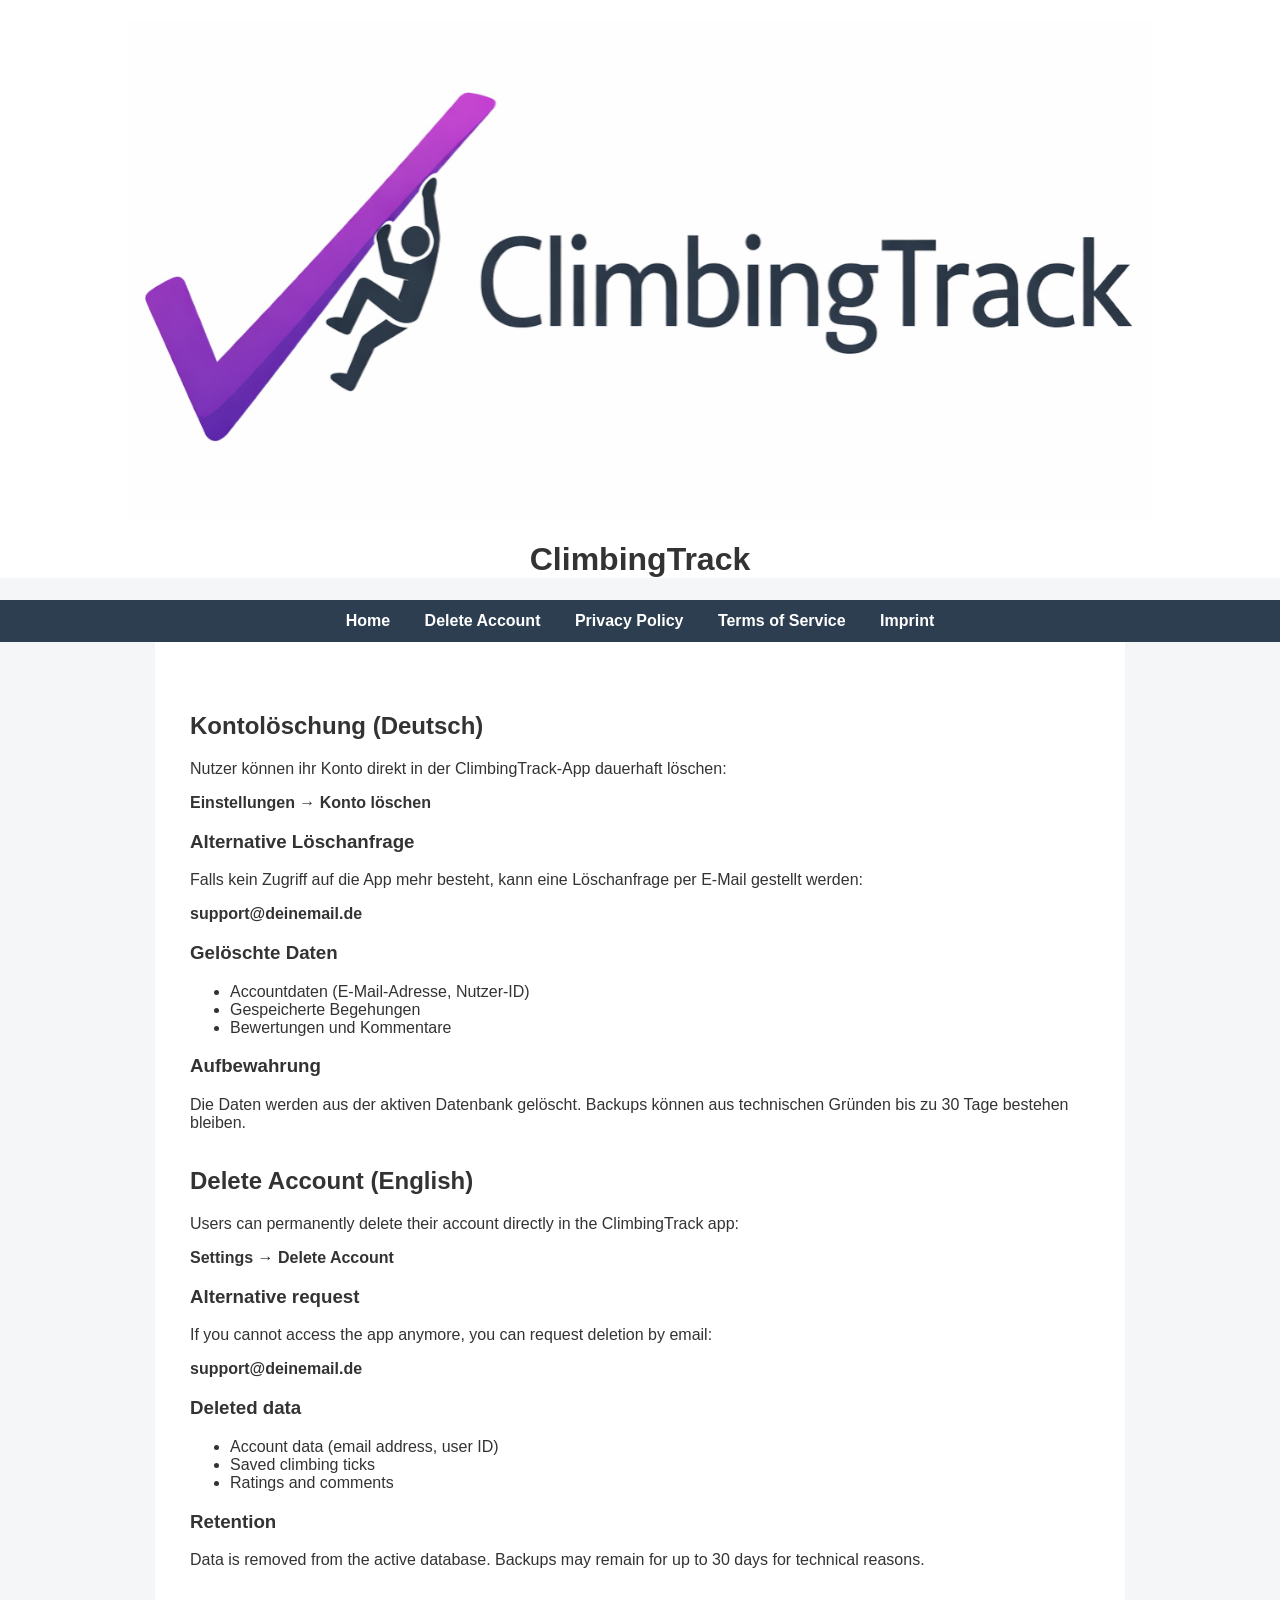
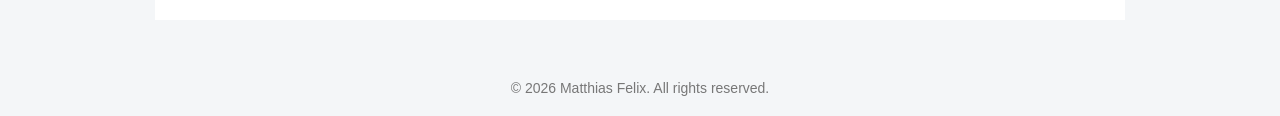
==== delete-account.html @ f415e3e5 "all sites with example text" ====
<!doctype html>
<html lang="en">
  <head>
    <meta charset="UTF-8" />
    <title>Delete Account – ClimbingTrack</title>
    <link rel="stylesheet" href="css/style.css" />
  </head>

  <body>
    <header>
      <img src="img/banner2.jpg" class="banner" />
      <h1>ClimbingTrack</h1>
    </header>

    <nav>
      <a href="index.html">Home</a>
      <a href="delete-account.html">Delete Account</a>
      <a href="privacy.html">Privacy Policy</a>
      <a href="terms.html">Terms of Service</a>
      <a href="impressum.html">Imprint</a>
    </nav>

    <div class="container">
      <div class="lang">
        <h2>Kontolöschung (Deutsch)</h2>

        <p>
          Nutzer können ihr Konto direkt in der ClimbingTrack-App dauerhaft
          löschen:
        </p>

        <p><b>Einstellungen → Konto löschen</b></p>

        <h3>Alternative Löschanfrage</h3>

        <p>
          Falls kein Zugriff auf die App mehr besteht, kann eine Löschanfrage
          per E-Mail gestellt werden:
        </p>

        <p><b>support@deinemail.de</b></p>

        <h3>Gelöschte Daten</h3>

        <ul>
          <li>Accountdaten (E-Mail-Adresse, Nutzer-ID)</li>
          <li>Gespeicherte Begehungen</li>
          <li>Bewertungen und Kommentare</li>
        </ul>

        <h3>Aufbewahrung</h3>

        <p>
          Die Daten werden aus der aktiven Datenbank gelöscht. Backups können
          aus technischen Gründen bis zu 30 Tage bestehen bleiben.
        </p>
      </div>

      <div class="lang">
        <h2>Delete Account (English)</h2>

        <p>
          Users can permanently delete their account directly in the
          ClimbingTrack app:
        </p>

        <p><b>Settings → Delete Account</b></p>

        <h3>Alternative request</h3>

        <p>
          If you cannot access the app anymore, you can request deletion by
          email:
        </p>

        <p><b>support@deinemail.de</b></p>

        <h3>Deleted data</h3>

        <ul>
          <li>Account data (email address, user ID)</li>
          <li>Saved climbing ticks</li>
          <li>Ratings and comments</li>
        </ul>

        <h3>Retention</h3>

        <p>
          Data is removed from the active database. Backups may remain for up to
          30 days for technical reasons.
        </p>
      </div>
    </div>

    <footer>© 2026 Matthias Felix. All rights reserved.</footer>
  </body>
</html>
---- css/style.css ----
body {
  font-family: Arial, Helvetica, sans-serif;
  margin: 0;
  background: #f4f6f8;
  color: #333;
}

header {
  background: white;
  text-align: center;
  padding-top: 20px;
}

.banner {
  width: auto;
  max-width: 100%;
  height: auto;
  display: block;
  margin: 0 auto;
}

nav {
  background: #2c3e50;
  text-align: center;
  padding: 12px;
}

nav a {
  color: white;
  margin: 0 15px;
  text-decoration: none;
  font-weight: bold;
}

nav a:hover {
  text-decoration: underline;
}

.container {
  max-width: 900px;
  margin: auto;
  background: white;
  padding: 35px;
}

.lang {
  margin-top: 35px;
}

footer {
  margin-top: 40px;
  padding: 20px;
  text-align: center;
  font-size: 14px;
  color: #777;
}
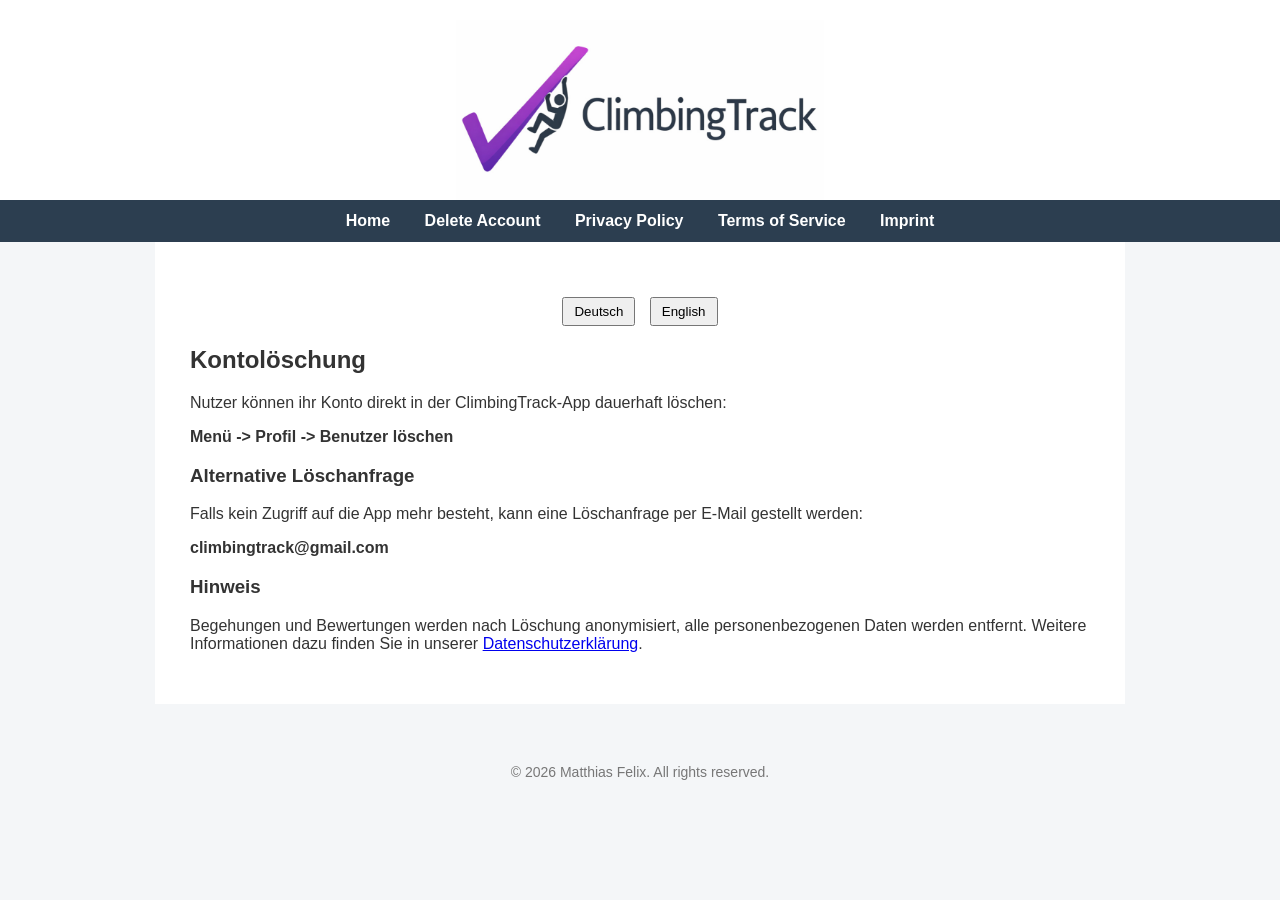
==== commit df59e339: "add site" ====
--- a/delete-account.html
+++ b/delete-account.html
@@ -9,7 +9,6 @@
   <body>
     <header>
       <img src="img/banner2.jpg" class="banner" />
-      <h1>ClimbingTrack</h1>
     </header>
 
     <nav>
@@ -21,15 +20,19 @@
     </nav>
 
     <div class="container">
-      <div class="lang">
-        <h2>Kontolöschung (Deutsch)</h2>
+      <div id="lang-switcher" style="text-align: center; margin: 20px 0">
+        <button onclick="setLang('de')">Deutsch</button>
+        <button onclick="setLang('en')">English</button>
+      </div>
+      <div class="lang lang-de">
+        <h2>Kontolöschung</h2>
 
         <p>
           Nutzer können ihr Konto direkt in der ClimbingTrack-App dauerhaft
           löschen:
         </p>
 
-        <p><b>Einstellungen → Konto löschen</b></p>
+        <p><b>Menü -> Profil -> Benutzer löschen</b></p>
 
         <h3>Alternative Löschanfrage</h3>
 
@@ -38,33 +41,25 @@
           per E-Mail gestellt werden:
         </p>
 
-        <p><b>support@deinemail.de</b></p>
+        <p><b>climbingtrack@gmail.com</b></p>
 
-        <h3>Gelöschte Daten</h3>
-
-        <ul>
-          <li>Accountdaten (E-Mail-Adresse, Nutzer-ID)</li>
-          <li>Gespeicherte Begehungen</li>
-          <li>Bewertungen und Kommentare</li>
-        </ul>
-
-        <h3>Aufbewahrung</h3>
-
+        <h3>Hinweis</h3>
         <p>
-          Die Daten werden aus der aktiven Datenbank gelöscht. Backups können
-          aus technischen Gründen bis zu 30 Tage bestehen bleiben.
+          Begehungen und Bewertungen werden nach Löschung anonymisiert, alle
+          personenbezogenen Daten werden entfernt. Weitere Informationen dazu
+          finden Sie in unserer <a href="privacy.html">Datenschutzerklärung</a>.
         </p>
       </div>
 
-      <div class="lang">
-        <h2>Delete Account (English)</h2>
+      <div class="lang lang-en">
+        <h2>Delete Account</h2>
 
         <p>
           Users can permanently delete their account directly in the
           ClimbingTrack app:
         </p>
 
-        <p><b>Settings → Delete Account</b></p>
+        <p><b>Menu -> Profile -> Delete user</b></p>
 
         <h3>Alternative request</h3>
 
@@ -73,25 +68,34 @@
           email:
         </p>
 
-        <p><b>support@deinemail.de</b></p>
+        <p><b>climbingtrack@gmail.com</b></p>
 
-        <h3>Deleted data</h3>
-
-        <ul>
-          <li>Account data (email address, user ID)</li>
-          <li>Saved climbing ticks</li>
-          <li>Ratings and comments</li>
-        </ul>
-
-        <h3>Retention</h3>
-
+        <h3>Note</h3>
         <p>
-          Data is removed from the active database. Backups may remain for up to
-          30 days for technical reasons.
+          Climbing ticks, ratings, and comments are anonymized after account
+          deletion, and all personal data is removed. For more details, see our
+          <a href="privacy.html">Privacy Policy</a>.
         </p>
       </div>
     </div>
 
     <footer>© 2026 Matthias Felix. All rights reserved.</footer>
+    <script>
+      function setLang(lang) {
+        localStorage.setItem("climbingtrack-lang", lang);
+        showLang(lang);
+      }
+
+      function showLang(lang) {
+        document
+          .querySelectorAll(".lang")
+          .forEach((el) => (el.style.display = "none"));
+        const active = document.querySelector(".lang-" + lang);
+        if (active) active.style.display = "block";
+      }
+
+      const savedLang = localStorage.getItem("climbingtrack-lang") || "de";
+      showLang(savedLang);
+    </script>
   </body>
 </html>
--- a/css/style.css
+++ b/css/style.css
@@ -12,11 +12,12 @@
 }
 
 .banner {
-  width: auto;
-  max-width: 100%;
+  width: 100%;
+  max-height: 180px;
   height: auto;
   display: block;
   margin: 0 auto;
+  object-fit: contain;
 }
 
 nav {
@@ -44,7 +45,12 @@
 }
 
 .lang {
-  margin-top: 35px;
+  display: none;
+}
+#lang-switcher button {
+  margin: 0 5px;
+  padding: 5px 10px;
+  cursor: pointer;
 }
 
 footer {
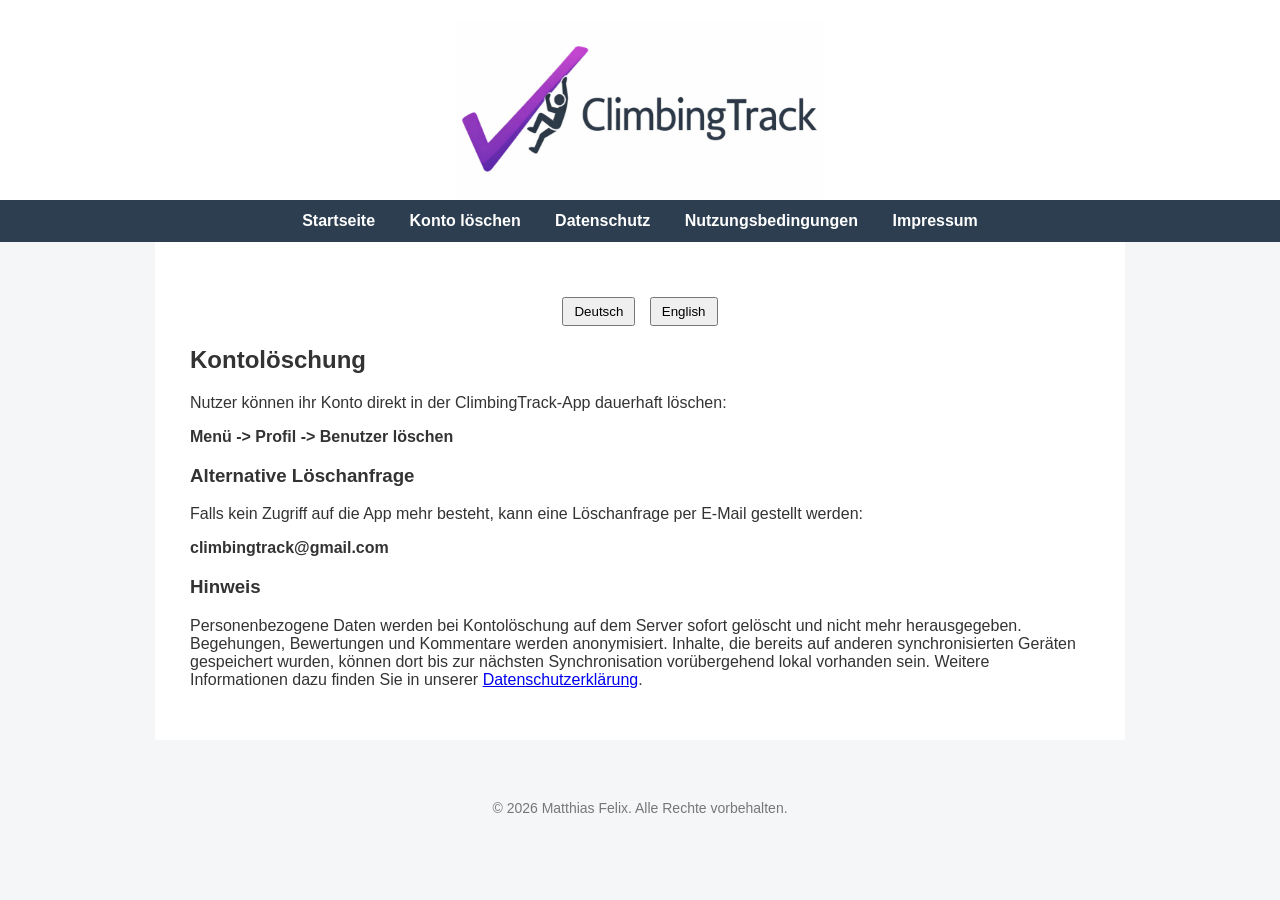
==== commit 7243967a: "update site with better privacy policy and Terms or Service" ====
--- a/delete-account.html
+++ b/delete-account.html
@@ -1,8 +1,8 @@
 <!doctype html>
-<html lang="en">
+<html lang="de">
   <head>
     <meta charset="UTF-8" />
-    <title>Delete Account – ClimbingTrack</title>
+    <title>Kontolöschung - ClimbingTrack</title>
     <link rel="stylesheet" href="css/style.css" />
   </head>
 
@@ -12,11 +12,11 @@
     </header>
 
     <nav>
-      <a href="index.html">Home</a>
-      <a href="delete-account.html">Delete Account</a>
-      <a href="privacy.html">Privacy Policy</a>
-      <a href="terms.html">Terms of Service</a>
-      <a href="impressum.html">Imprint</a>
+      <a href="index.html" data-i18n="nav-home">Startseite</a>
+      <a href="delete-account.html" data-i18n="nav-delete">Konto löschen</a>
+      <a href="privacy.html" data-i18n="nav-privacy">Datenschutz</a>
+      <a href="terms.html" data-i18n="nav-terms">Nutzungsbedingungen</a>
+      <a href="impressum.html" data-i18n="nav-imprint">Impressum</a>
     </nav>
 
     <div class="container">
@@ -45,9 +45,13 @@
 
         <h3>Hinweis</h3>
         <p>
-          Begehungen und Bewertungen werden nach Löschung anonymisiert, alle
-          personenbezogenen Daten werden entfernt. Weitere Informationen dazu
-          finden Sie in unserer <a href="privacy.html">Datenschutzerklärung</a>.
+          Personenbezogene Daten werden bei Kontolöschung auf dem Server
+          sofort gelöscht und nicht mehr herausgegeben. Begehungen,
+          Bewertungen und Kommentare werden anonymisiert. Inhalte, die bereits
+          auf anderen synchronisierten Geräten gespeichert wurden, können dort
+          bis zur nächsten Synchronisation vorübergehend lokal vorhanden sein.
+          Weitere Informationen dazu finden Sie in unserer
+          <a href="privacy.html">Datenschutzerklärung</a>.
         </p>
       </div>
 
@@ -72,15 +76,41 @@
 
         <h3>Note</h3>
         <p>
-          Climbing ticks, ratings, and comments are anonymized after account
-          deletion, and all personal data is removed. For more details, see our
+          Personal data is deleted from the server immediately when an account
+          is deleted and is no longer disclosed. Climbing ticks, ratings, and
+          comments are anonymized. Content already stored on other synchronized
+          devices may temporarily remain there locally until the next
+          synchronization. For more details, see our
           <a href="privacy.html">Privacy Policy</a>.
         </p>
       </div>
     </div>
 
-    <footer>© 2026 Matthias Felix. All rights reserved.</footer>
+    <footer>
+      <span data-i18n="footer"
+        >© 2026 Matthias Felix. Alle Rechte vorbehalten.</span
+      >
+    </footer>
     <script>
+      const translations = {
+        de: {
+          "nav-home": "Startseite",
+          "nav-delete": "Konto löschen",
+          "nav-privacy": "Datenschutz",
+          "nav-terms": "Nutzungsbedingungen",
+          "nav-imprint": "Impressum",
+          footer: "© 2026 Matthias Felix. Alle Rechte vorbehalten.",
+        },
+        en: {
+          "nav-home": "Home",
+          "nav-delete": "Delete Account",
+          "nav-privacy": "Privacy Policy",
+          "nav-terms": "Terms of Service",
+          "nav-imprint": "Imprint",
+          footer: "© 2026 Matthias Felix. All rights reserved.",
+        },
+      };
+
       function setLang(lang) {
         localStorage.setItem("climbingtrack-lang", lang);
         showLang(lang);
@@ -92,6 +122,12 @@
           .forEach((el) => (el.style.display = "none"));
         const active = document.querySelector(".lang-" + lang);
         if (active) active.style.display = "block";
+
+        const t = translations[lang] || translations.de;
+        document.querySelectorAll("[data-i18n]").forEach((el) => {
+          const key = el.getAttribute("data-i18n");
+          if (t[key]) el.textContent = t[key];
+        });
       }
 
       const savedLang = localStorage.getItem("climbingtrack-lang") || "de";
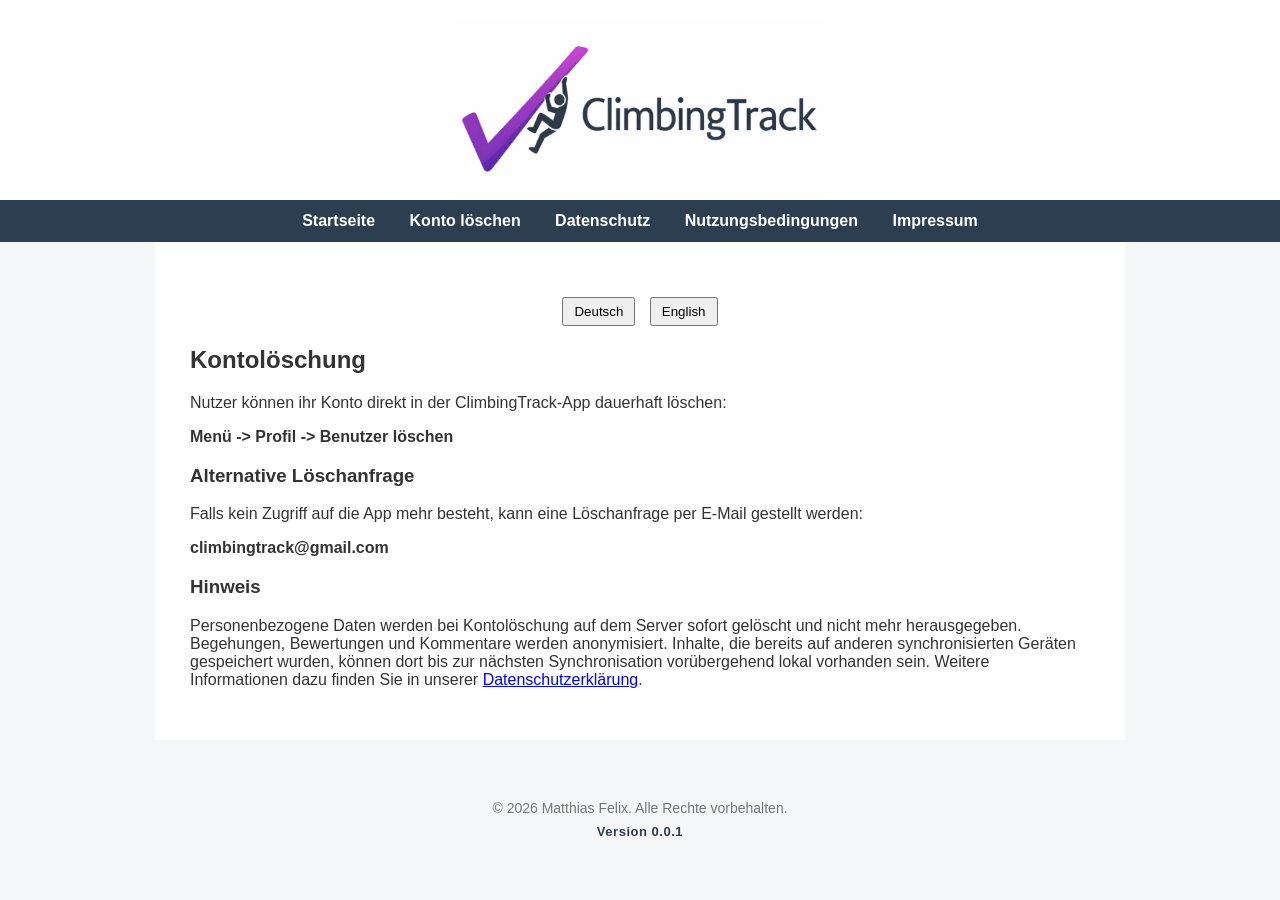
==== commit f3a7386f: "add version number" ====
--- a/delete-account.html
+++ b/delete-account.html
@@ -45,12 +45,12 @@
 
         <h3>Hinweis</h3>
         <p>
-          Personenbezogene Daten werden bei Kontolöschung auf dem Server
-          sofort gelöscht und nicht mehr herausgegeben. Begehungen,
-          Bewertungen und Kommentare werden anonymisiert. Inhalte, die bereits
-          auf anderen synchronisierten Geräten gespeichert wurden, können dort
-          bis zur nächsten Synchronisation vorübergehend lokal vorhanden sein.
-          Weitere Informationen dazu finden Sie in unserer
+          Personenbezogene Daten werden bei Kontolöschung auf dem Server sofort
+          gelöscht und nicht mehr herausgegeben. Begehungen, Bewertungen und
+          Kommentare werden anonymisiert. Inhalte, die bereits auf anderen
+          synchronisierten Geräten gespeichert wurden, können dort bis zur
+          nächsten Synchronisation vorübergehend lokal vorhanden sein. Weitere
+          Informationen dazu finden Sie in unserer
           <a href="privacy.html">Datenschutzerklärung</a>.
         </p>
       </div>
@@ -90,6 +90,7 @@
       <span data-i18n="footer"
         >© 2026 Matthias Felix. Alle Rechte vorbehalten.</span
       >
+      <span class="site-version">Version 0.0.1</span>
     </footer>
     <script>
       const translations = {
--- a/css/style.css
+++ b/css/style.css
@@ -60,3 +60,12 @@
   font-size: 14px;
   color: #777;
 }
+
+.site-version {
+  display: block;
+  margin-top: 8px;
+  font-size: 13px;
+  font-weight: 700;
+  letter-spacing: 0.04em;
+  color: #2c3e50;
+}
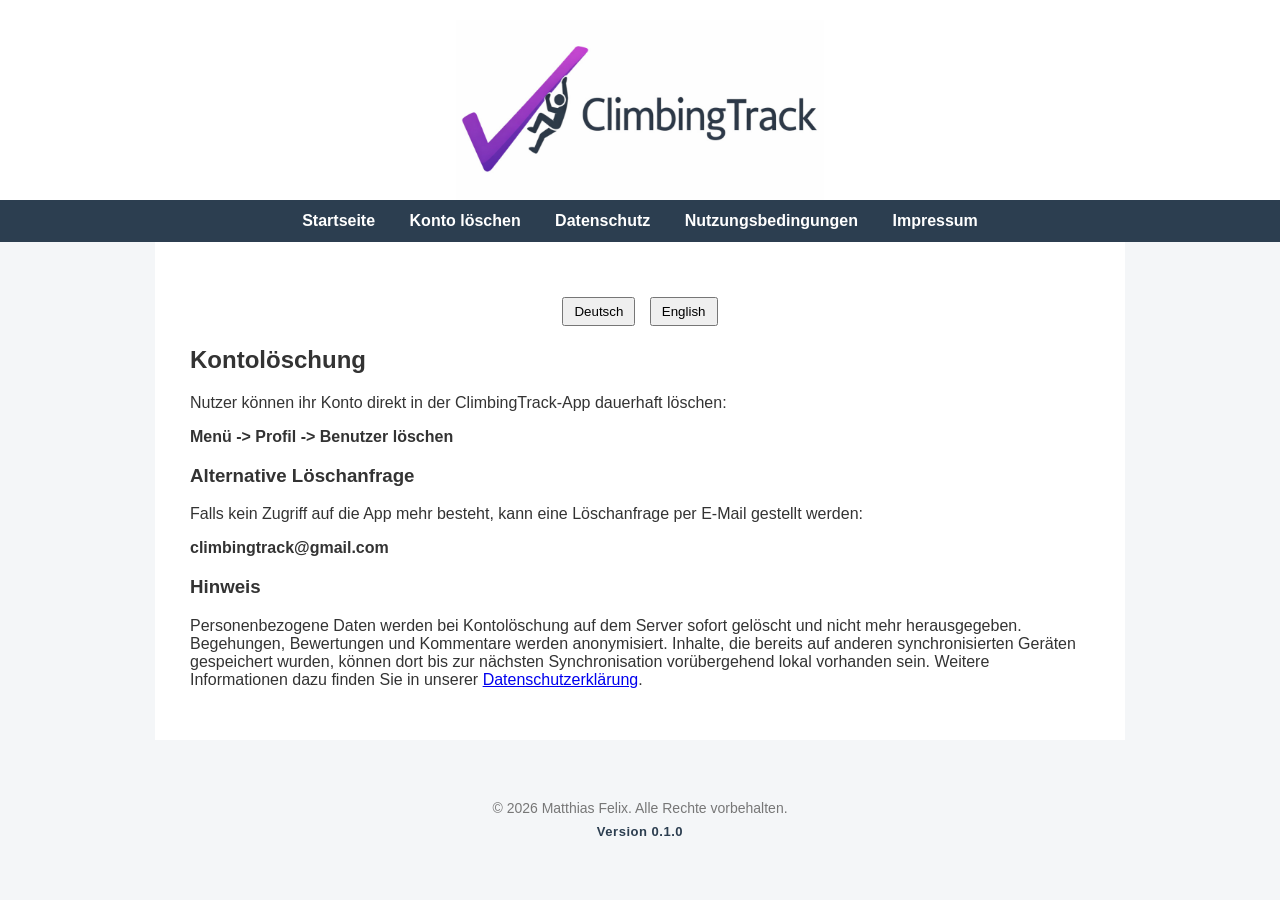
==== commit ae331864: "add comments and google-login to legal and privacy. Update to version 0.1.0" ====
--- a/delete-account.html
+++ b/delete-account.html
@@ -90,7 +90,7 @@
       <span data-i18n="footer"
         >© 2026 Matthias Felix. Alle Rechte vorbehalten.</span
       >
-      <span class="site-version">Version 0.0.1</span>
+      <span class="site-version">Version 0.1.0</span>
     </footer>
     <script>
       const translations = {
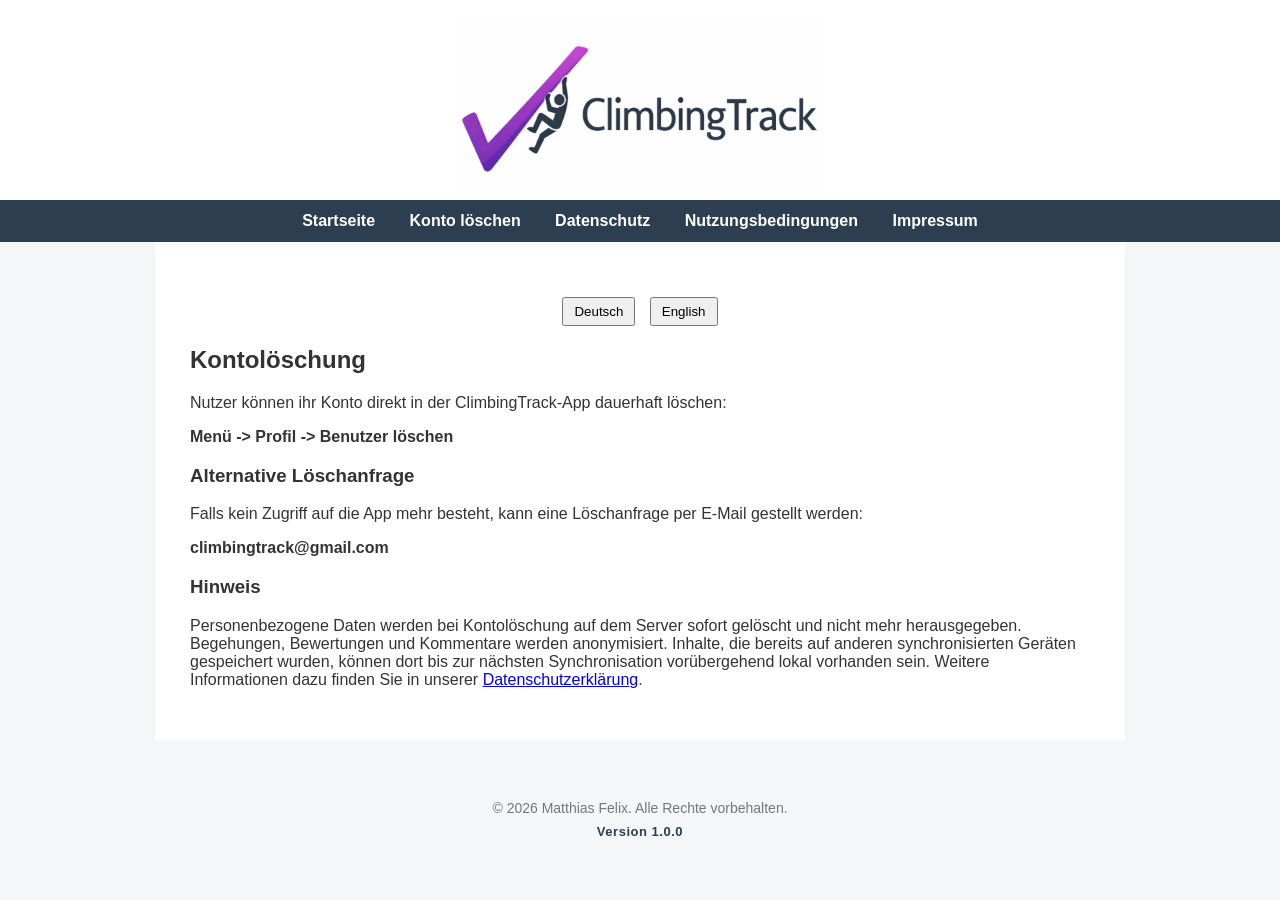
==== commit 38e3e811: "add datenschutzerklärung and Nutzungsbedingungen for nur comments and competitions" ====
--- a/delete-account.html
+++ b/delete-account.html
@@ -90,7 +90,7 @@
       <span data-i18n="footer"
         >© 2026 Matthias Felix. Alle Rechte vorbehalten.</span
       >
-      <span class="site-version">Version 0.1.0</span>
+      <span class="site-version">Version 1.0.0</span>
     </footer>
     <script>
       const translations = {
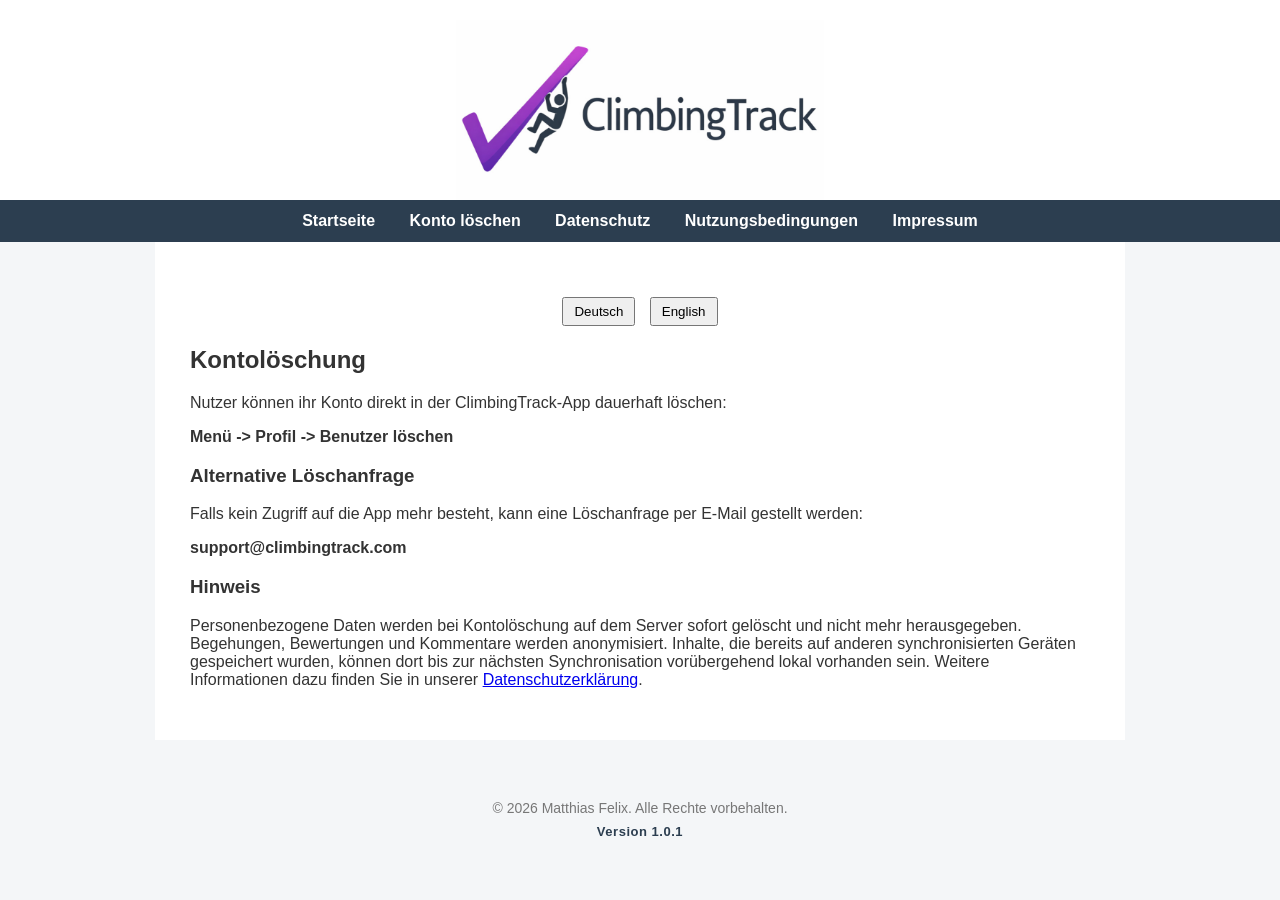
==== commit 21b9b2ff: "change email to support@climbingtrack.com -- change url to climbingtrack.com" ====
--- a/delete-account.html
+++ b/delete-account.html
@@ -41,7 +41,7 @@
           per E-Mail gestellt werden:
         </p>
 
-        <p><b>climbingtrack@gmail.com</b></p>
+        <p><b>support@climbingtrack.com</b></p>
 
         <h3>Hinweis</h3>
         <p>
@@ -72,7 +72,7 @@
           email:
         </p>
 
-        <p><b>climbingtrack@gmail.com</b></p>
+        <p><b>support@climbingtrack.com</b></p>
 
         <h3>Note</h3>
         <p>
@@ -90,7 +90,7 @@
       <span data-i18n="footer"
         >© 2026 Matthias Felix. Alle Rechte vorbehalten.</span
       >
-      <span class="site-version">Version 1.0.0</span>
+      <span class="site-version">Version 1.0.1</span>
     </footer>
     <script>
       const translations = {
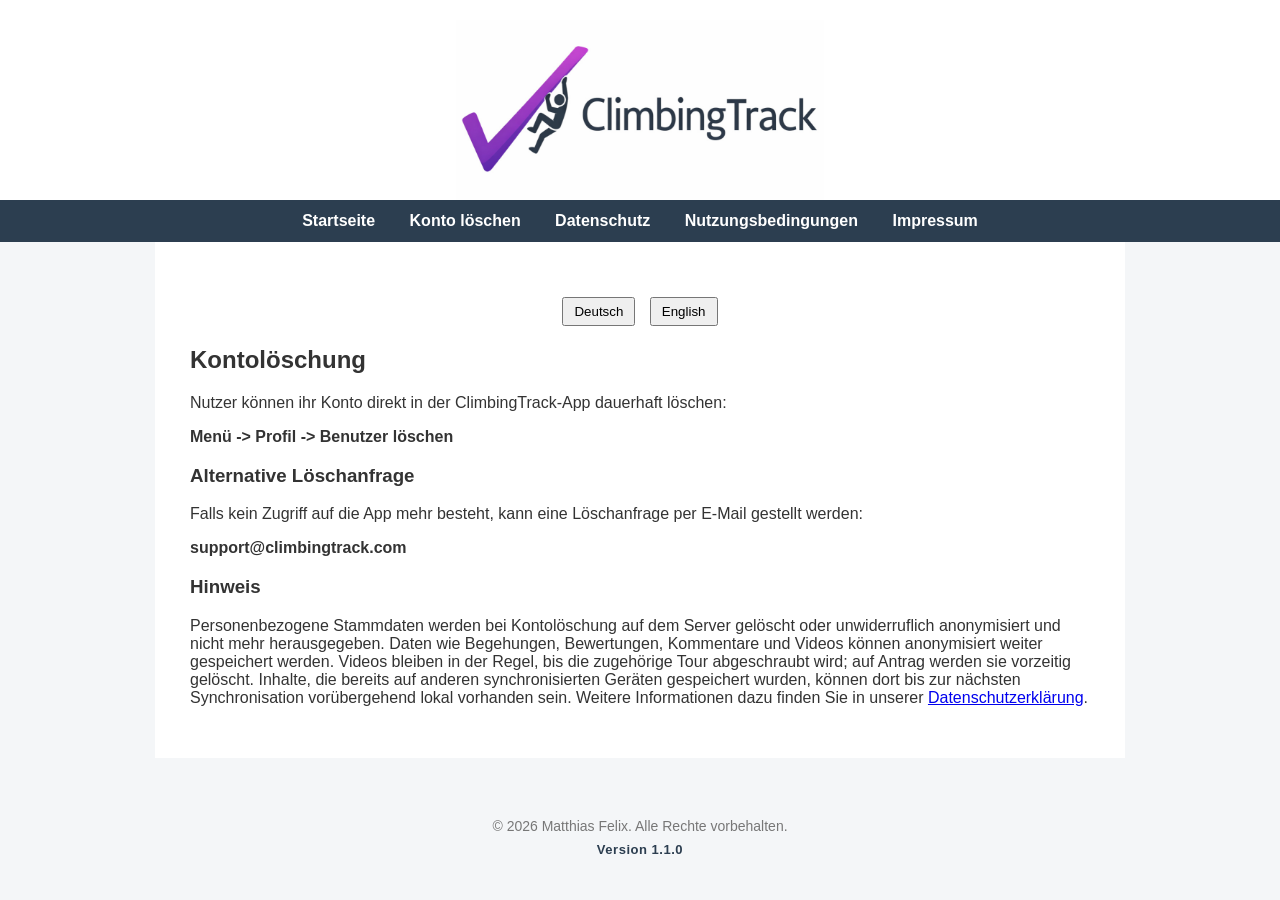
==== commit 0eb48288: "update privacy and terms becaus eof video and push notifications" ====
--- a/delete-account.html
+++ b/delete-account.html
@@ -45,9 +45,12 @@
 
         <h3>Hinweis</h3>
         <p>
-          Personenbezogene Daten werden bei Kontolöschung auf dem Server sofort
-          gelöscht und nicht mehr herausgegeben. Begehungen, Bewertungen und
-          Kommentare werden anonymisiert. Inhalte, die bereits auf anderen
+          Personenbezogene Stammdaten werden bei Kontolöschung auf dem Server
+          gelöscht oder unwiderruflich anonymisiert und nicht mehr
+          herausgegeben. Daten wie Begehungen, Bewertungen, Kommentare und
+          Videos können anonymisiert weiter gespeichert werden. Videos bleiben
+          in der Regel, bis die zugehörige Tour abgeschraubt wird; auf Antrag
+          werden sie vorzeitig gelöscht. Inhalte, die bereits auf anderen
           synchronisierten Geräten gespeichert wurden, können dort bis zur
           nächsten Synchronisation vorübergehend lokal vorhanden sein. Weitere
           Informationen dazu finden Sie in unserer
@@ -76,11 +79,14 @@
 
         <h3>Note</h3>
         <p>
-          Personal data is deleted from the server immediately when an account
-          is deleted and is no longer disclosed. Climbing ticks, ratings, and
-          comments are anonymized. Content already stored on other synchronized
-          devices may temporarily remain there locally until the next
-          synchronization. For more details, see our
+          Personal account master data is deleted from the server or
+          irreversibly anonymized when an account is deleted and is no longer
+          disclosed. Data such as climbing ticks, ratings, comments, and videos
+          may continue to be stored in anonymized form. Videos usually remain
+          until the related tour is taken down; they are deleted earlier upon
+          request. Content already stored on other synchronized devices may
+          temporarily remain there locally until the next synchronization. For
+          more details, see our
           <a href="privacy.html">Privacy Policy</a>.
         </p>
       </div>
@@ -90,7 +96,7 @@
       <span data-i18n="footer"
         >© 2026 Matthias Felix. Alle Rechte vorbehalten.</span
       >
-      <span class="site-version">Version 1.0.1</span>
+      <span class="site-version">Version 1.1.0</span>
     </footer>
     <script>
       const translations = {
